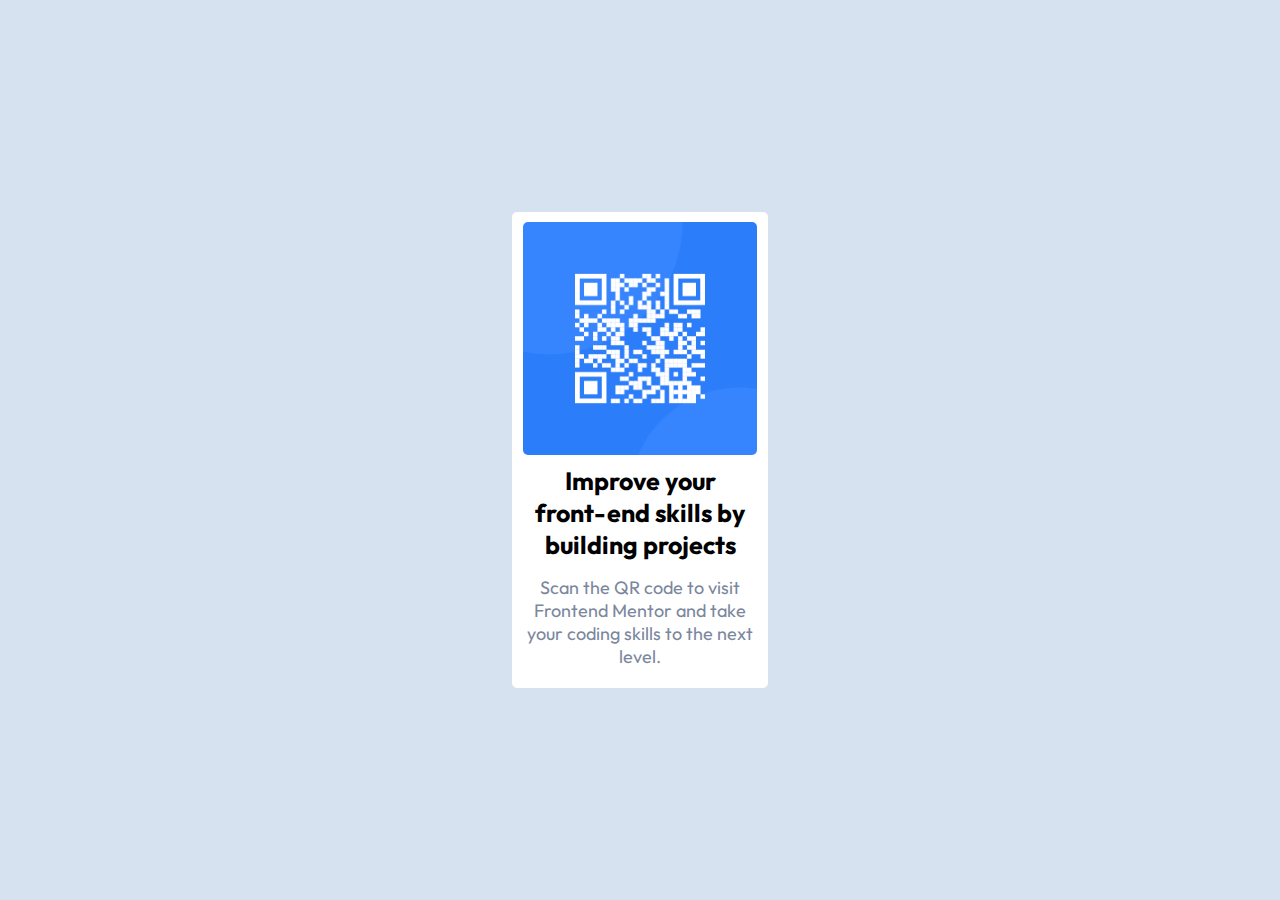
==== index.html @ b97d4253 "modified code" ====
<!DOCTYPE html>
<html lang="en">

<head>
  <meta charset="UTF-8">
  <meta name="viewport" content="width=device-width, initial-scale=1.0">
  <!-- displays site properly based on user's device -->

  <link rel="icon" type="image/png" sizes="32x32" href="./images/favicon-32x32.png">

  <title>Frontend Mentor | QR code component</title>
  <link rel="stylesheet" href="styles.css">
</head>

<body>
  <section class="background-section">
    <div class="card">
      <img class="qr" src="../images/image-qr-code.png" alt="qr_image">

      </img>
      <div class="text-section">
        <p class="heading">
          Improve your front-end skills by building projects
        </p>
        <p class="description">
          Scan the QR code to visit Frontend Mentor and take your coding skills to the next level.
        </p>
      </div>
    </div>
  </section>
</body>

</html>
---- styles.css ----
@import url('https://fonts.googleapis.com/css2?family=Outfit:wght@400;700&display=swap');

:root {
    --White: hsl(0, 0%, 100%);
    --Light_gray: hsl(212, 45%, 89%);
    --Grayish_blue: hsl(220, 15%, 55%);
    --Dark_blue: hsl(218, 44%, 22%);
}

* {
    padding: 0;
    margin: 0;
    box-sizing: border-box;
}

html {
    font-size: 62.5%;
}

body {
    font-size: 1.8rem;
    font-family: 'Outfit', sans-serif;
}

.background-section {
    display: flex;
    height: 100vh;
    width: 100%;
    background-color: var(--Light_gray);
    justify-content: center;
    align-items: center;
}

.card {
    display: flex;
    width: 20%;
    background-color: white;
    flex-direction: column;
    align-items: center;
    padding: 10px 5px;
    border-radius: 5px;
}

.qr {
    width: 95%;
    border-radius: 5px;
}   

.text-section {
    gap: 15px;
    display: flex;
    flex-direction: column;
    justify-content: center;
    align-items: center;
    text-align: center;
    padding: 10px;
}

.heading {
    font-size: 2.5rem;
    font-weight: 700;
}

.description {
    color: var(--Grayish_blue);
}

/* Media Queries */

@media (min-width: 56.25em) and (max-width: 73.30em){
    html {
        font-size: 55%;
    }
    .card{
        width:25%;
    }
}

@media (min-width: 37.5em) and (max-width: 56.25em){
    html {
        font-size: 50%;
    }
    .card{
        width:30%;
    }
}

@media (min-width: 30em) and (max-width: 37.5em){
    html {
        font-size: 45%;
    }
    .card{
        width: 55%;
    }
}

@media (min-width: 20em) and (max-width: 30em){
    html {
        font-size: 40%;
    }
    .card{
        width: 60%;
    }
}

@media (max-width: 20em){
    html {
        font-size: 40%;
    }
    .card{
        width:75%;
    }
}
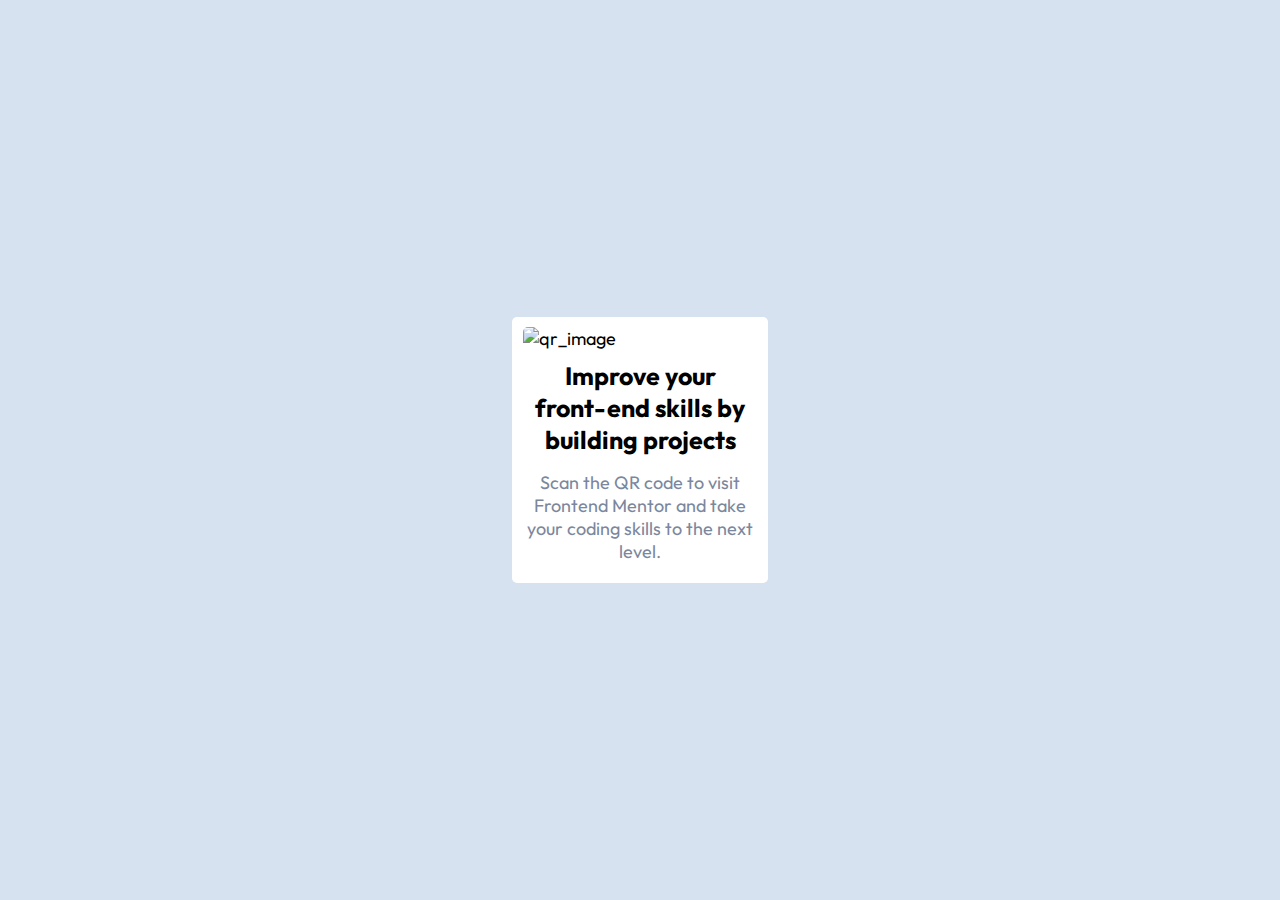
==== commit 98fb5954: "changed name" ====
--- a/index.html
+++ b/index.html
@@ -15,7 +15,7 @@
 <body>
   <section class="background-section">
     <div class="card">
-      <img class="qr" src="../images/image-qr-code.png" alt="qr_image">
+      <img class="qr" src="/images/Image-qr-code.PNG" alt="qr_image">
 
       </img>
       <div class="text-section">
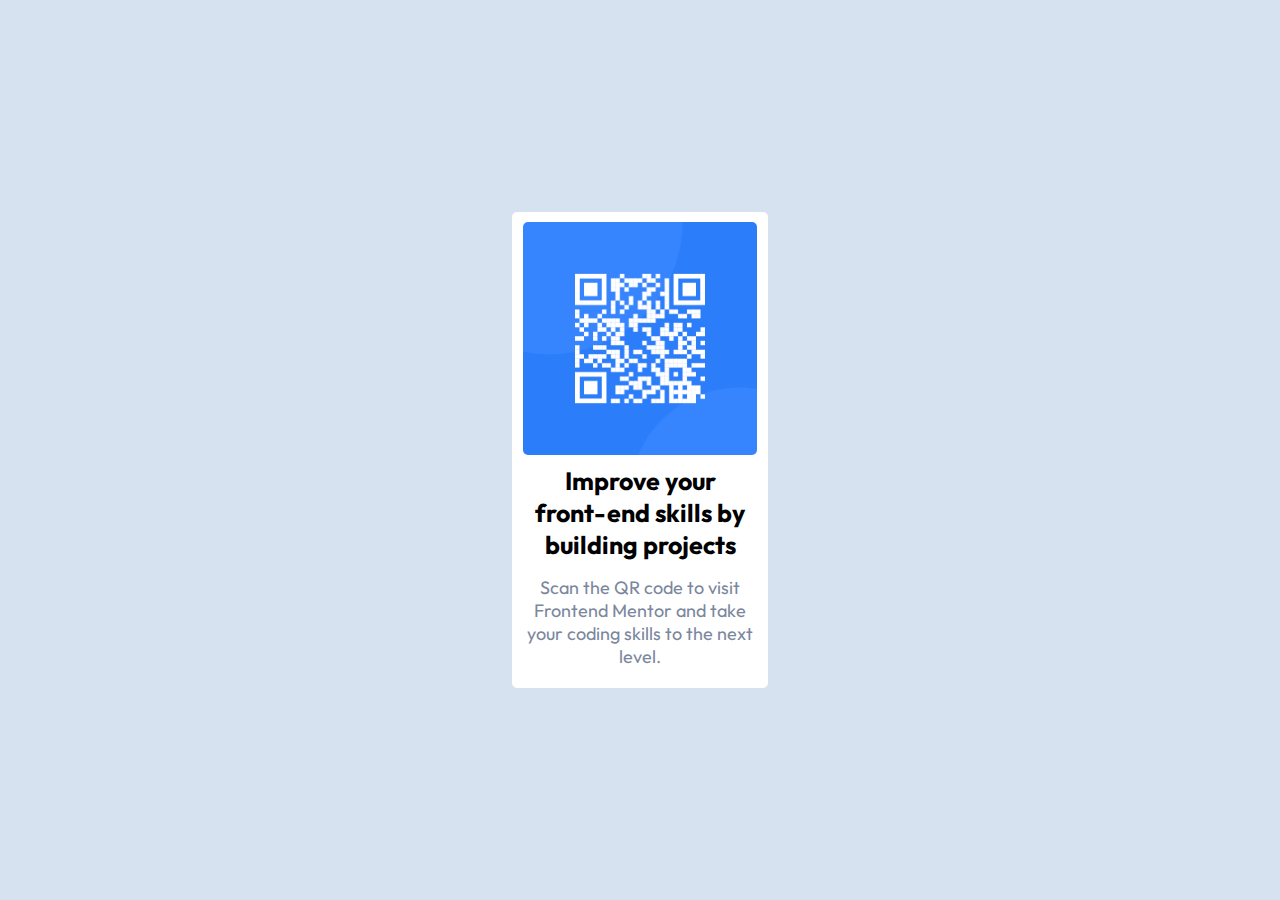
==== commit 35e0a871: "changed name" ====
--- a/index.html
+++ b/index.html
@@ -15,7 +15,7 @@
 <body>
   <section class="background-section">
     <div class="card">
-      <img class="qr" src="/images/Image-qr-code.PNG" alt="qr_image">
+      <img class="qr" src="Image-qr-code.PNG" alt="qr_image">
 
       </img>
       <div class="text-section">
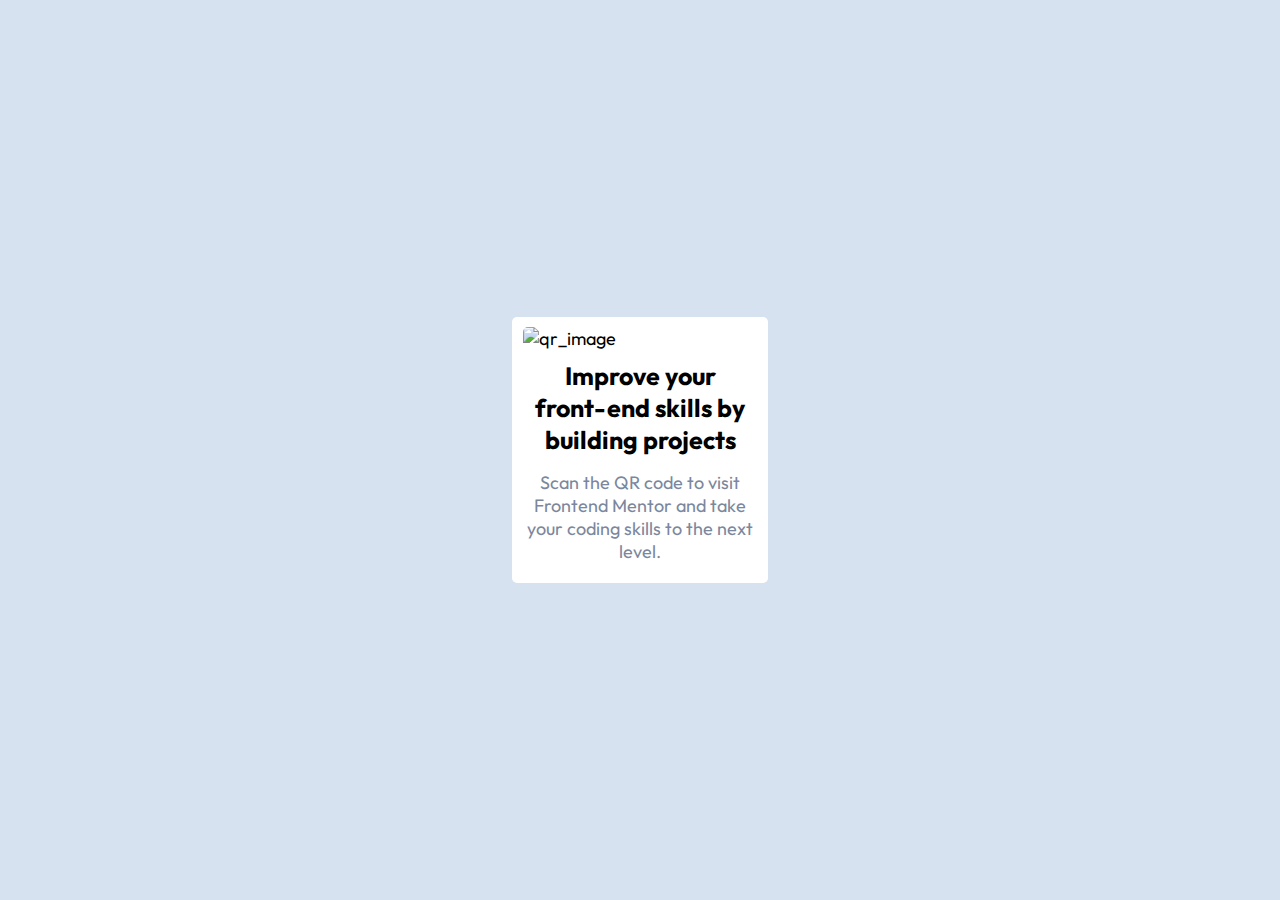
==== commit 5a595883: "name fix" ====
--- a/index.html
+++ b/index.html
@@ -15,7 +15,7 @@
 <body>
   <section class="background-section">
     <div class="card">
-      <img class="qr" src="Image-qr-code.PNG" alt="qr_image">
+      <img class="qr" src="image-qr-code.png" alt="qr_image">
 
       </img>
       <div class="text-section">
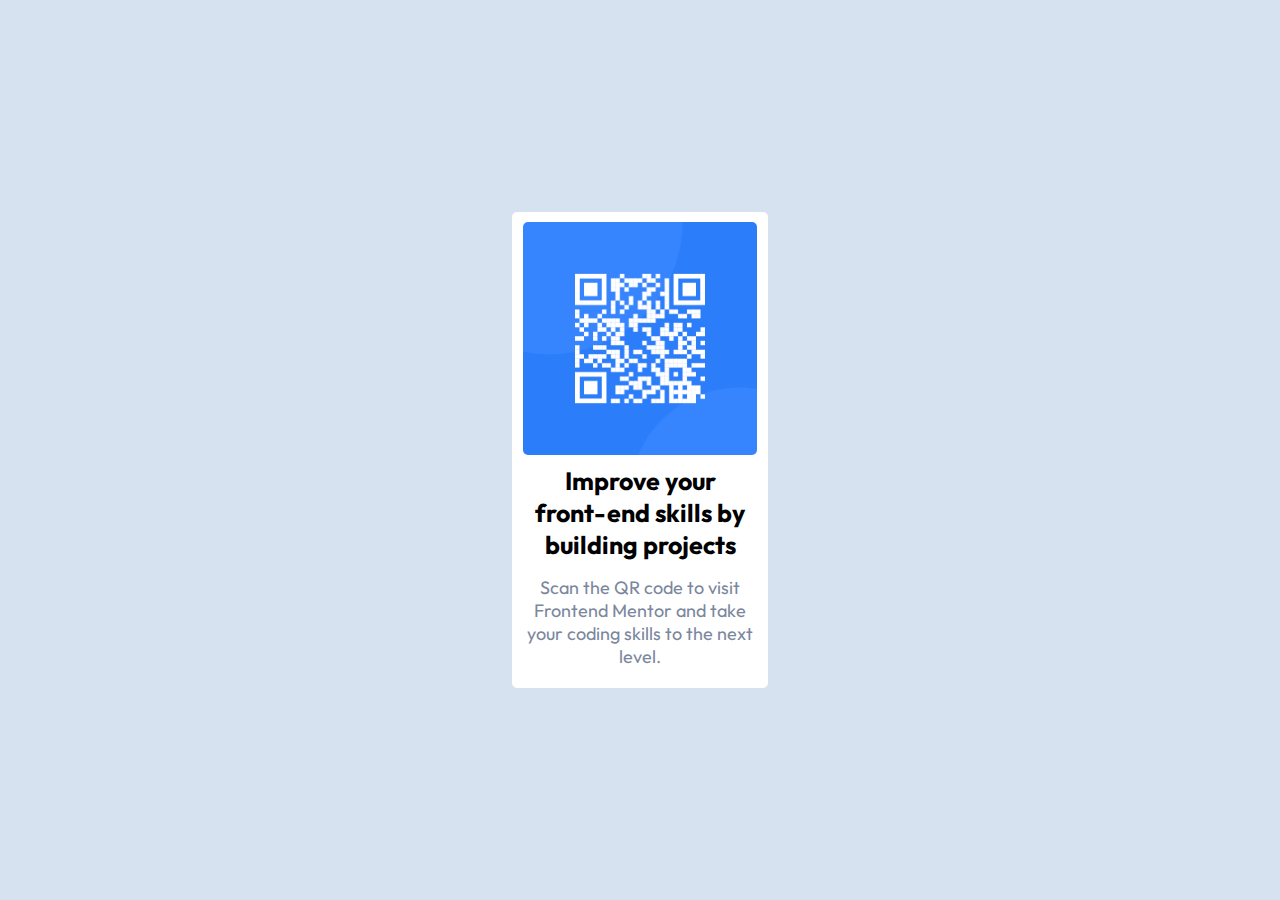
==== commit 80d9e241: "bug fix" ====
--- a/index.html
+++ b/index.html
@@ -15,7 +15,7 @@
 <body>
   <section class="background-section">
     <div class="card">
-      <img class="qr" src="image-qr-code.png" alt="qr_image">
+      <img class="qr" src="Image-qr-code.PNG" alt="qr_image">
 
       </img>
       <div class="text-section">
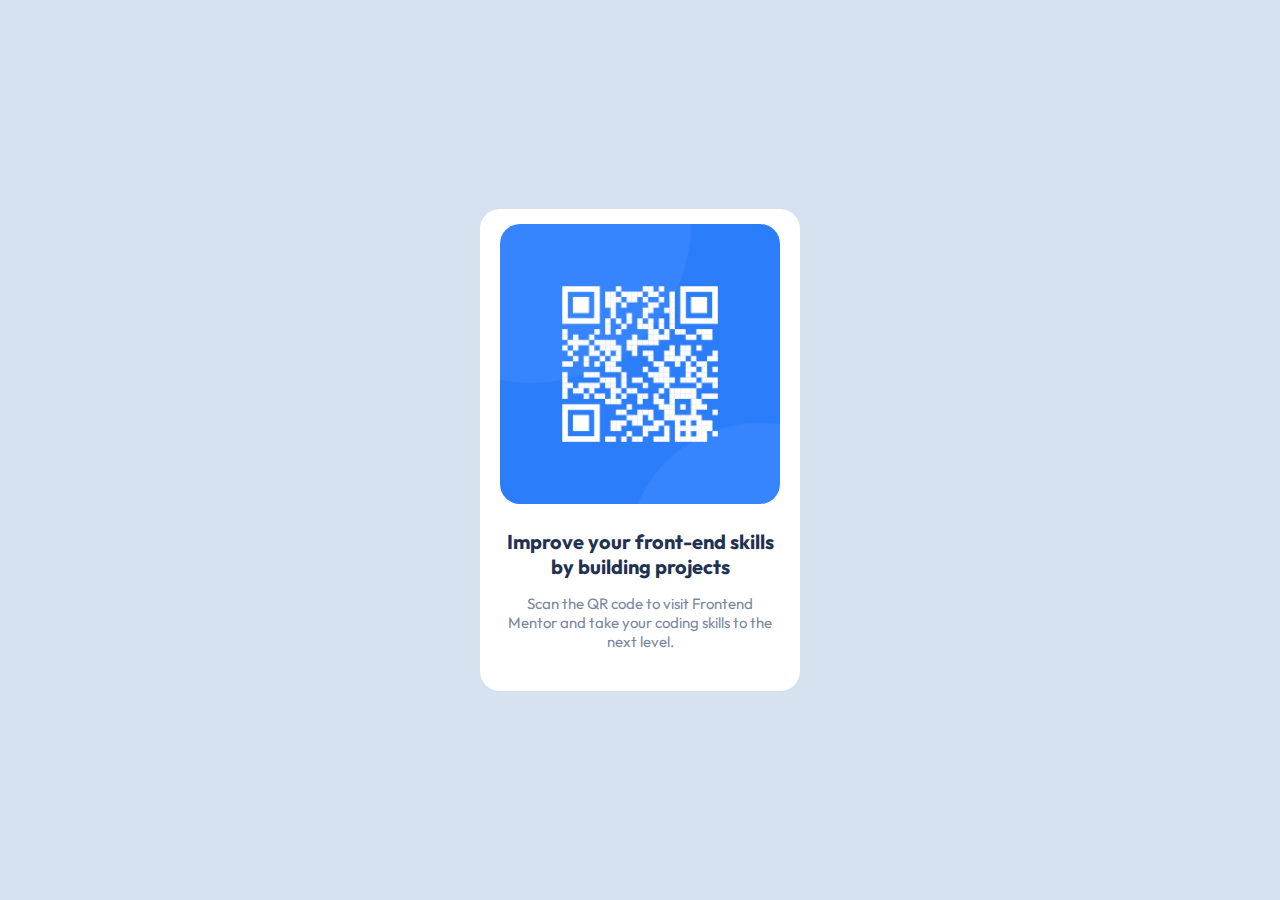
==== commit 5160b223: "optized the code" ====
--- a/index.html
+++ b/index.html
@@ -13,21 +13,20 @@
 </head>
 
 <body>
-  <section class="background-section">
-    <div class="card">
-      <img class="qr" src="Image-qr-code.PNG" alt="qr_image">
+  <div class="card">
+    <div class="image-qr">
+      <img src="./images/image-qr-code.png" alt="qr_image" class="img-qr-code" width="280" height="280">
+    </div>
+    <div class="text-section">
+      <h1>
+        Improve your front-end skills by building projects
+      </h1>
+      <p>
+        Scan the QR code to visit Frontend Mentor and take your coding skills to the next level.
+      </p>
+    </div>
 
-      </img>
-      <div class="text-section">
-        <p class="heading">
-          Improve your front-end skills by building projects
-        </p>
-        <p class="description">
-          Scan the QR code to visit Frontend Mentor and take your coding skills to the next level.
-        </p>
-      </div>
-    </div>
-  </section>
+    </section>
 </body>
 
 </html>--- a/styles.css
+++ b/styles.css
@@ -13,38 +13,38 @@
     box-sizing: border-box;
 }
 
-html {
-    font-size: 62.5%;
+html,
+body {
+    font-size: 15px;
+    height: 100%;
+    font-family: 'Outfit', sans-serif;
+    display: flex;
+    justify-content: center;
+    align-items: center;
+    background-color: var(--Light_gray);
+    color: var(--Grayish_blue);
 }
 
-body {
-    font-size: 1.8rem;
-    font-family: 'Outfit', sans-serif;
+.card {
+    max-width: 320px;
+    background-color: white;
+    border-radius: 20px;
+    display: flex;
+    flex-direction: column;
+    gap: 1rem;
+    padding: 1rem;
+    padding-bottom: 2rem;
 }
 
-.background-section {
+.image-qr {
     display: flex;
-    height: 100vh;
-    width: 100%;
-    background-color: var(--Light_gray);
     justify-content: center;
     align-items: center;
 }
 
-.card {
-    display: flex;
-    width: 20%;
-    background-color: white;
-    flex-direction: column;
-    align-items: center;
-    padding: 10px 5px;
-    border-radius: 5px;
+.img-qr-code {
+    border-radius: 20px;
 }
-
-.qr {
-    width: 95%;
-    border-radius: 5px;
-}   
 
 .text-section {
     gap: 15px;
@@ -56,59 +56,8 @@
     padding: 10px;
 }
 
-.heading {
-    font-size: 2.5rem;
+h1 {
     font-weight: 700;
+    font-size: 20px;
+    color: var(--Dark_blue);
 }
-
-.description {
-    color: var(--Grayish_blue);
-}
-
-/* Media Queries */
-
-@media (min-width: 56.25em) and (max-width: 73.30em){
-    html {
-        font-size: 55%;
-    }
-    .card{
-        width:25%;
-    }
-}
-
-@media (min-width: 37.5em) and (max-width: 56.25em){
-    html {
-        font-size: 50%;
-    }
-    .card{
-        width:30%;
-    }
-}
-
-@media (min-width: 30em) and (max-width: 37.5em){
-    html {
-        font-size: 45%;
-    }
-    .card{
-        width: 55%;
-    }
-}
-
-@media (min-width: 20em) and (max-width: 30em){
-    html {
-        font-size: 40%;
-    }
-    .card{
-        width: 60%;
-    }
-}
-
-@media (max-width: 20em){
-    html {
-        font-size: 40%;
-    }
-    .card{
-        width:75%;
-    }
-}
-
